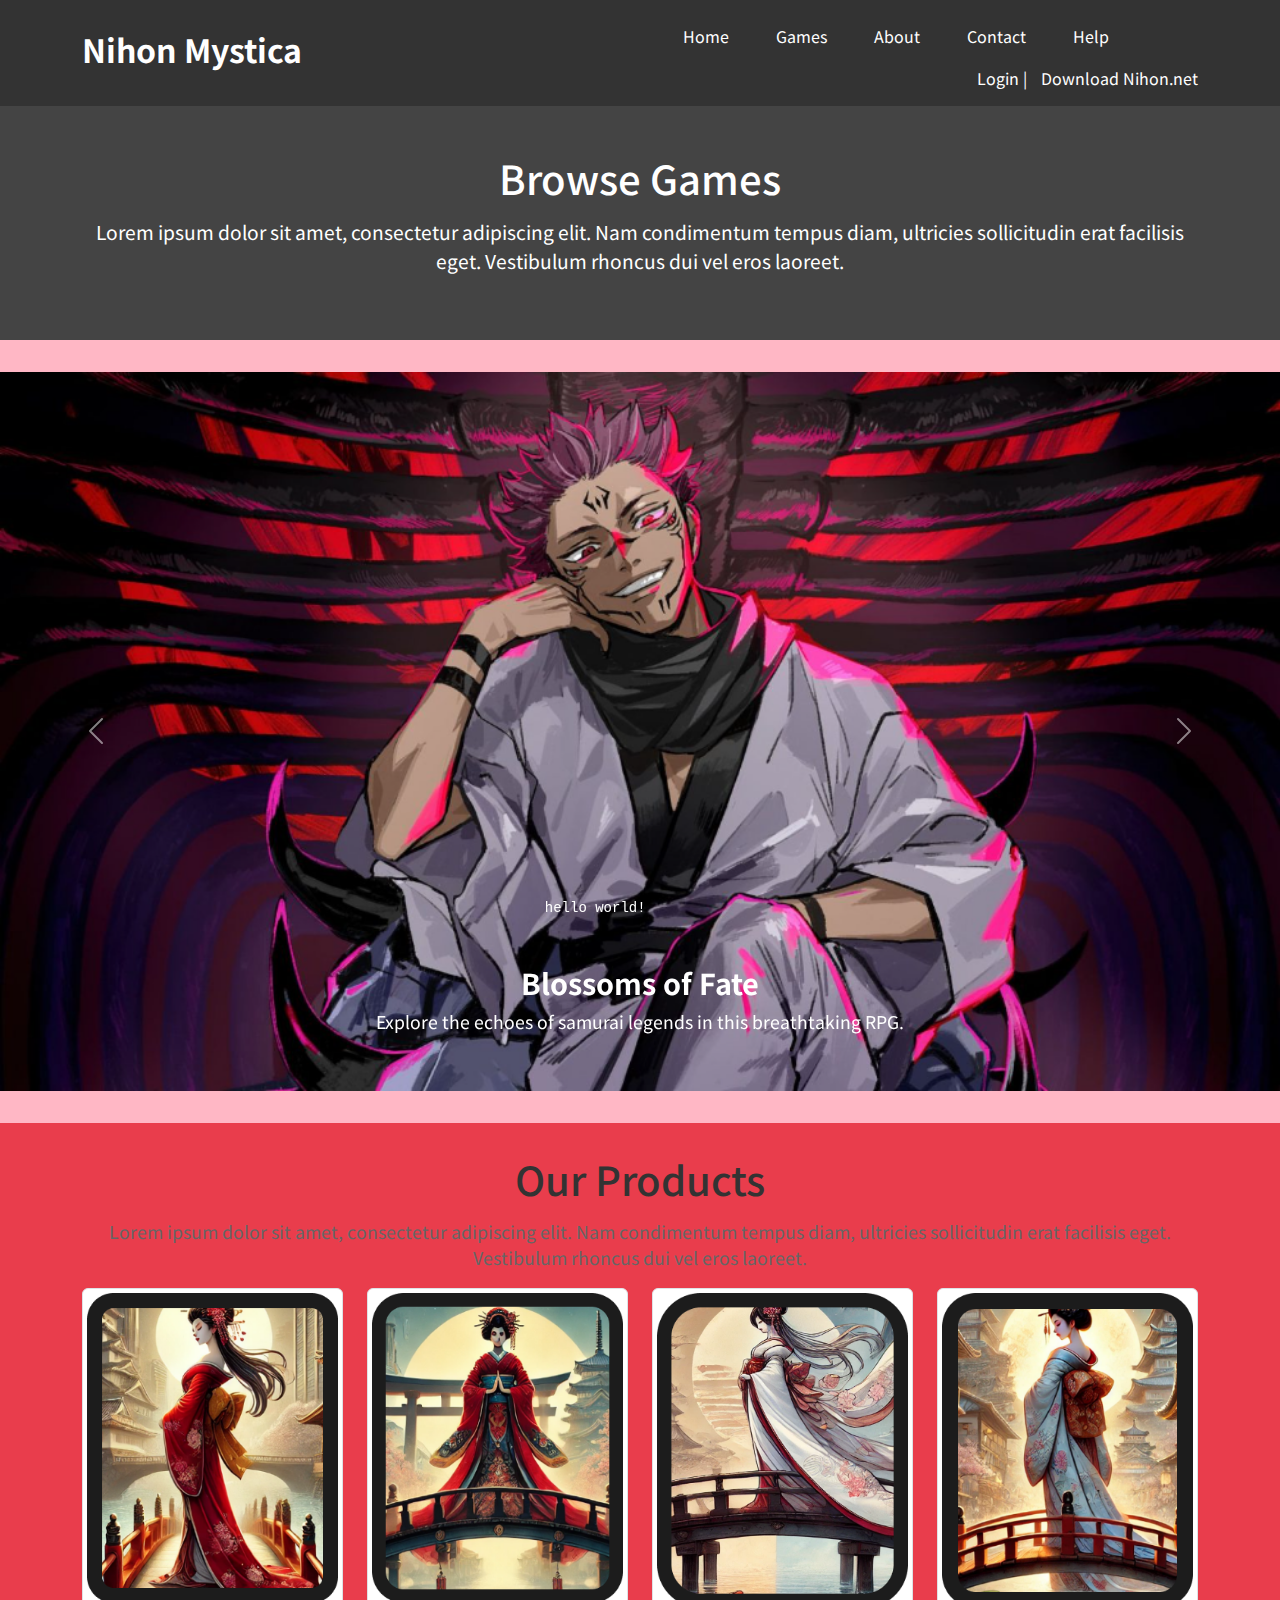
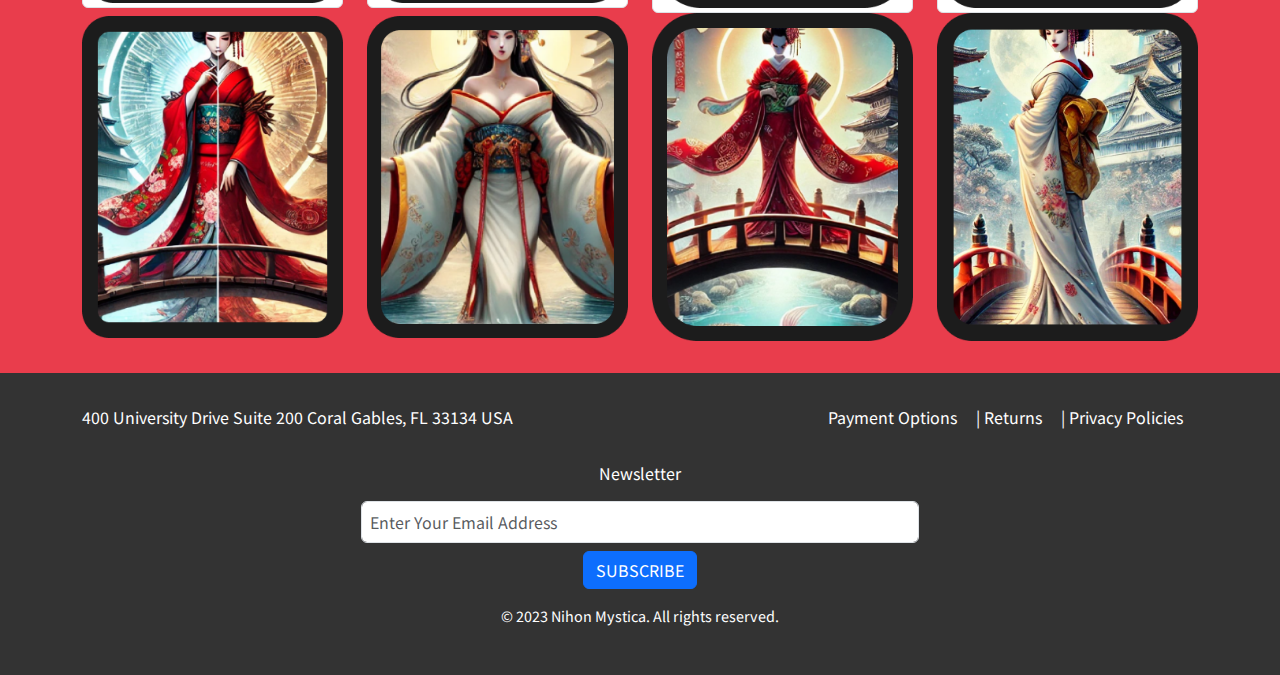
==== index.html @ c0bf6c01 "images for home page" ====
<!DOCTYPE html>
<html lang="en">
<head>
    <meta charset="UTF-8">
    <meta name="viewport" content="width=device-width, initial-scale=1.0">
    <title>Nihon Mystica</title>
    <link rel="preconnect" href="https://fonts.googleapis.com">
    <link rel="preconnect" href="https://fonts.gstatic.com" crossorigin>
    <link href="https://fonts.googleapis.com/css2?family=Noto+Sans+JP:wght@100..900&display=swap" rel="stylesheet">
    <link href="https://cdn.jsdelivr.net/npm/bootstrap@5.1.3/dist/css/bootstrap.min.css" rel="stylesheet">
    <link rel="stylesheet" href="main.css">
</head>
<body>
    <header>
        <div class="container">
            <div class="row align-items-center">
                <div class="col-6">
                    <h1 class="logo">Nihon Mystica</h1>
                </div>
                <div class="col-6 text-end">
                    <nav>
                        <ul class="nav">
                            <li class="nav-item"><a href="#" class="nav-link">Home</a></li>
                            <li class="nav-item"><a href="#" class="nav-link">Games</a></li>
                            <li class="nav-item"><a href="#" class="nav-link">About</a></li>
                            <li class="nav-item"><a href="#" class="nav-link">Contact</a></li>
                            <li class="nav-item"><a href="#" class="nav-link">Help</a></li>
                        </ul>
                        <div class="login-download">
                            <a href="#">Login</a> | <a href="#">Download Nihon.net</a>
                        </div>
                    </nav>
                </div>
            </div>
        </div>
    </header>

    <main>
        <section class="banner">
            <div class="container">
                <h2>Browse Games</h2>
                <p>Lorem ipsum dolor sit amet, consectetur adipiscing elit. Nam condimentum tempus diam, ultricies sollicitudin erat facilisis eget. Vestibulum rhoncus dui vel eros laoreet.</p>
            </div>
        </section>

        <section class="carousel-section">
            <div id="gameCarousel" class="carousel slide" data-bs-ride="carousel">
                <div class="carousel-inner">
                    <div class="carousel-item active">
                        <img src="images/40ce0eb5a493a22036dd38853e55a0b2.png" class="d-block w-100" alt="Game 1">
                        <div class="carousel-caption d-none d-md-block">
                            <pre class="code-block">
                                hello world!
                            </pre>
                            <h5>Blossoms of Fate</h5>
                            <p>Explore the echoes of samurai legends in this breathtaking RPG.</p>
                        </div>
                    </div>
                    <div class="carousel-item">
                        <img src="images/ede207095a48f0b2ccc60fe9916fbb4e.jpg" class="d-block w-100" alt="Game 2">
                        <div class="carousel-caption d-none d-md-block">
                            <h5>Samurai’s Echo</h5>
                            <p>Unveil the secrets of a long-forgotten world.</p>
                        </div>
                    </div>
                    <div class="carousel-item">
                        <img src="images/tokyo-ghoul-wallpaper-1920x1080-v0-kebt8gaksey91.webp" class="d-block w-100" alt="Game 3">
                        <div class="carousel-caption d-none d-md-block">
                            <h5>Koi Legends</h5>
                            <p>Dive into a mystical journey through koi-filled waters.</p>
                        </div>
                    </div>
                </div>
                <button class="carousel-control-prev" type="button" data-bs-target="#gameCarousel" data-bs-slide="prev">
                    <span class="carousel-control-prev-icon" aria-hidden="true"></span>
                    <span class="visually-hidden">Previous</span>
                </button>
                <button class="carousel-control-next" type="button" data-bs-target="#gameCarousel" data-bs-slide="next">
                    <span class="carousel-control-next-icon" aria-hidden="true"></span>
                    <span class="visually-hidden">Next</span>
                </button>
            </div>
        </section>

        <section class="products">
            <div class="container">
                <h2>Our Products</h2>
                <p>Lorem ipsum dolor sit amet, consectetur adipiscing elit. Nam condimentum tempus diam, ultricies sollicitudin erat facilisis eget. Vestibulum rhoncus dui vel eros laoreet.</p>
            </div>
            <div class="container">
                <div class="row align-items-start">
                  <div class="col">
                    <img src="images/Image 1.png" class="img-thumbnail" alt="...">
                  </div>
                  <div class="col">
                    <img src="images/Image 2.png" class="img-thumbnail" alt="...">
                  </div>
                  <div class="col">
                    <img src="images/Image 3.png" class="img-thumbnail" alt="...">
                  </div>
                  <div class="col">
                    <img src="images/Image 4.png" class="img-thumbnail" alt="...">
                  </div>
                </div>
                <div class="row align-items-center">
                  <div class="col">
                    <img src="images/Image 5.png" class="img-fluid" alt="...">
                  </div>
                  <div class="col">
                    <img src="images/Image 6.png" class="img-fluid" alt="...">
                  </div>
                  <div class="col">
                    <img src="images/Image 7.png" class="img-fluid" alt="...">
                  </div>
                  <div class="col">
                    <img src="images/Image 8.png" class="img-fluid" alt="...">
                  </div>
                </div>
              </div>
        </section>
    </main>

    <footer>
        <div class="container">
            <div class="row">
                <div class="col-md-6 address">
                    <p>400 University Drive Suite 200 Coral Gables, FL 33134 USA</p>
                </div>
                <div class="col-md-6 text-end footer-links">
                    <a href="#">Payment Options</a> |
                    <a href="#">Returns</a> |
                    <a href="#">Privacy Policies</a>
                </div>
            </div>
            <div class="row newsletter">
                <div class="col-12 text-center">
                    <p>Newsletter</p>
                    <form>
                        <input type="email" placeholder="Enter Your Email Address" class="form-control w-50 mx-auto">
                        <button type="submit" class="btn btn-primary mt-2">SUBSCRIBE</button>
                    </form>
                </div>
            </div>
            <div class="row copyright">
                <div class="col-12 text-center">
                    <p>© 2023 Nihon Mystica. All rights reserved.</p>
                </div>
            </div>
        </div>
    </footer>

    <script src="https://cdn.jsdelivr.net/npm/bootstrap@5.1.3/dist/js/bootstrap.bundle.min.js"></script>
</body>
</html>
---- main.css ----
/* Basic resets */
* {
    margin: 0;
    padding: 0;
    box-sizing: border-box;
}

body {
    font-family: Arial, sans-serif;
    background-color: #FFB7C5;
    font-family: "Noto Sans JP", sans-serif;
}


/* Header styling */
header {
    background-color: #333;
    color: #fff;
    padding: 1rem 0;
    font-family: "Noto Sans JP", sans-serif;
}

header .logo {
    font-size: 2rem;
    font-weight: bold;
}

.nav-link {
    color: #fff;
    margin-left: 15px;
    text-decoration: none;
}

.login-download {
    margin-top: 10px;
    color: #fff;
}

.login-download a {
    color: #fff;
    text-decoration: none;
    margin-left: 10px;
}

/* Banner section */
.banner {
    background-color: #444;
    color: #fff;
    padding: 3rem 0;
    text-align: center;
}

.banner h2 {
    font-size: 2.5rem;
    margin-bottom: 1rem;
    font-family: "Noto Sans JP", sans-serif;
}

.banner p {
    font-size: 1.2rem;
}

/* Carousel styling */
.carousel-section {
    margin: 2rem 0;
}

.carousel-caption h5 {
    font-size: 1.8rem;
    font-weight: bold;
}

.carousel-caption p {
    font-size: 1.1rem;
}
.code-block {
    padding: 10px;
    margin-right: 20px; /* Space between code block and carousel */
    width: 60%; /* Adjust width as needed */
}


/* Products section */
.products {
    padding: 2rem 0;
    text-align: center;
    background-color: #e93d4c;
}

.products h2 {
    font-size: 2.5rem;
    margin-bottom: 1rem;
    color: #333;
    font-family: "Noto Sans JP", sans-serif;
}

.products p {
    font-size: 1.1rem;
    color: #666;
}

/* Footer styling */
footer {
    background-color: #333;
    color: #fff;
    padding: 2rem 0;
    font-family: "Noto Sans JP", sans-serif;
}

footer .address,
footer .footer-links {
    margin-bottom: 1rem;
}

footer .footer-links a {
    color: #fff;
    margin-right: 15px;
    text-decoration: none;
}

footer .newsletter form {
    margin-top: 1rem;
}

footer input[type="email"] {
    padding: 0.5rem;
}

footer button {
    padding: 0.5rem 1rem;
    background-color: #444;
    color: #fff;
    border: none;
}

footer .copyright {
    margin-top: 1rem;
    font-size: 0.9rem;
}
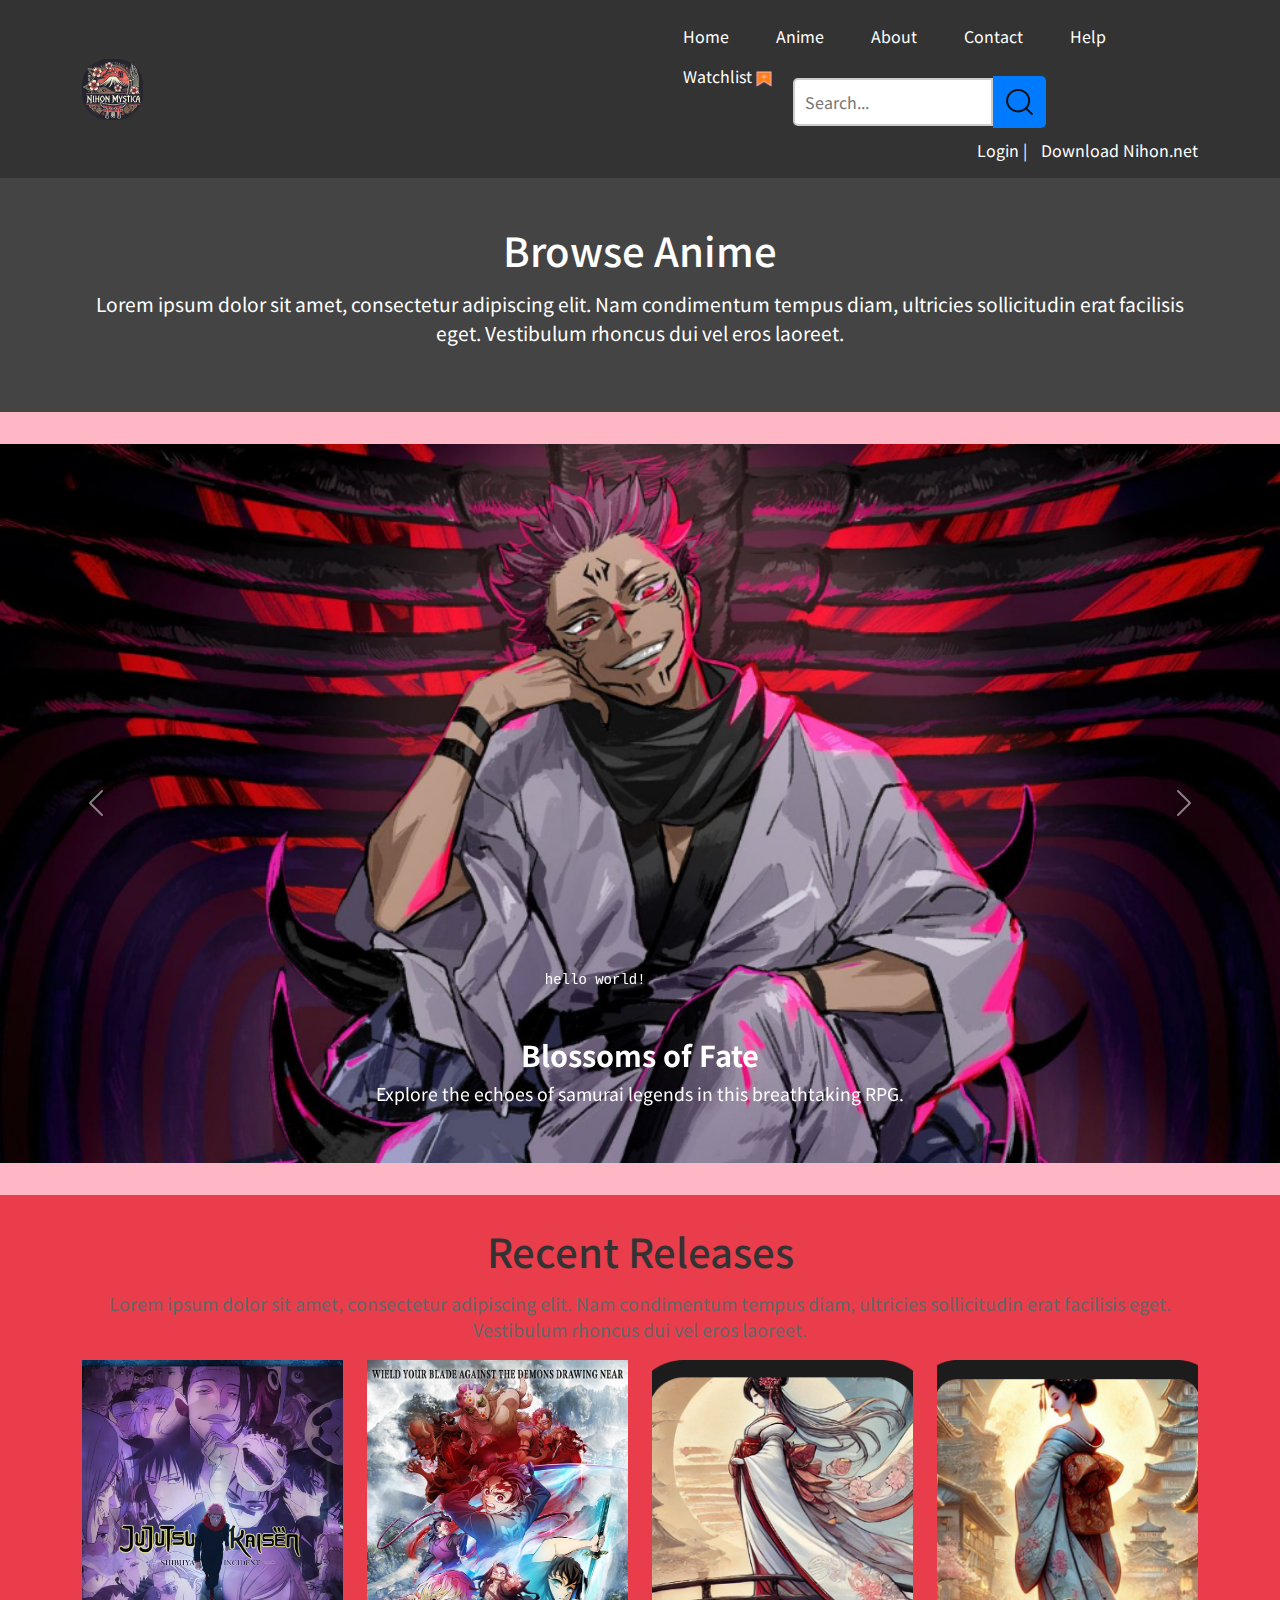
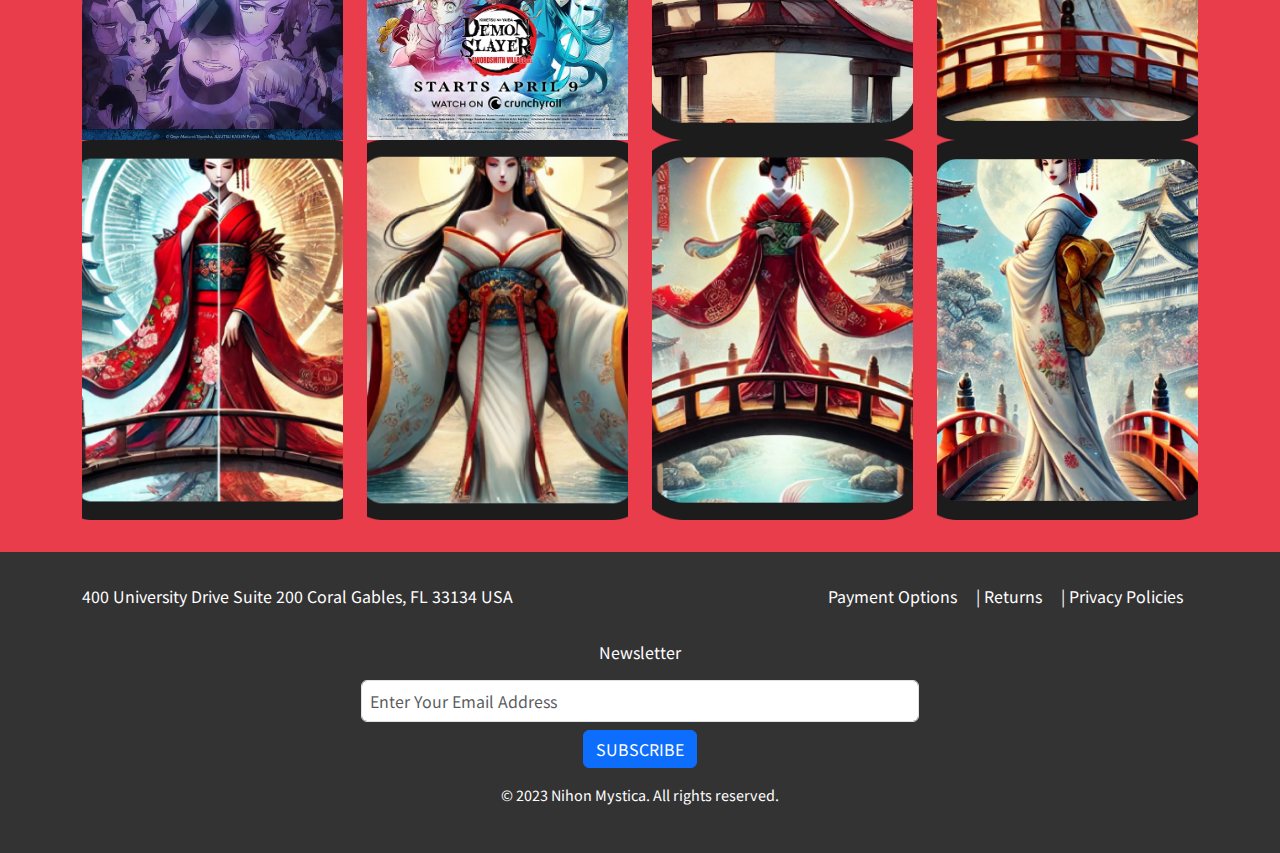
==== commit d22666fe: "search, watchlist and anime images" ====
--- a/index.html
+++ b/index.html
@@ -15,16 +15,29 @@
         <div class="container">
             <div class="row align-items-center">
                 <div class="col-6">
-                    <h1 class="logo">Nihon Mystica</h1>
+                    <img src="images/logo.png" class="img-fluid" alt="...">
                 </div>
                 <div class="col-6 text-end">
                     <nav>
                         <ul class="nav">
                             <li class="nav-item"><a href="#" class="nav-link">Home</a></li>
-                            <li class="nav-item"><a href="#" class="nav-link">Games</a></li>
+                            <li class="nav-item"><a href="#" class="nav-link">Anime</a></li>
                             <li class="nav-item"><a href="#" class="nav-link">About</a></li>
                             <li class="nav-item"><a href="#" class="nav-link">Contact</a></li>
                             <li class="nav-item"><a href="#" class="nav-link">Help</a></li>
+                            <li class="nav-item">
+                                <a href="#" class="nav-link">
+                                  
+                                  Watchlist
+                                  <img src="images/Watchlist icon.png" alt="Watchlist Icon" style="width: 16px; height: 16px; margin-right: 5px;">
+                                </a>
+                              </li>
+                              <div class="search-container">
+                                <input type="text" placeholder="Search..." class="search-input">
+                                <button type="submit" class="search-button">
+                                    <img src="images/search icon.png" alt="Search" class="search-icon">
+                                </button>
+                              </div>                              
                         </ul>
                         <div class="login-download">
                             <a href="#">Login</a> | <a href="#">Download Nihon.net</a>
@@ -38,7 +51,7 @@
     <main>
         <section class="banner">
             <div class="container">
-                <h2>Browse Games</h2>
+                <h2>Browse Anime</h2>
                 <p>Lorem ipsum dolor sit amet, consectetur adipiscing elit. Nam condimentum tempus diam, ultricies sollicitudin erat facilisis eget. Vestibulum rhoncus dui vel eros laoreet.</p>
             </div>
         </section>
@@ -84,39 +97,40 @@
 
         <section class="products">
             <div class="container">
-                <h2>Our Products</h2>
+                <h2>Recent Releases</h2>
                 <p>Lorem ipsum dolor sit amet, consectetur adipiscing elit. Nam condimentum tempus diam, ultricies sollicitudin erat facilisis eget. Vestibulum rhoncus dui vel eros laoreet.</p>
             </div>
             <div class="container">
                 <div class="row align-items-start">
                   <div class="col">
-                    <img src="images/Image 1.png" class="img-thumbnail" alt="...">
+                    <img src="images/jujutsu kaisen.jpe" class="img-fluid fixed-height" alt="...">
                   </div>
                   <div class="col">
-                    <img src="images/Image 2.png" class="img-thumbnail" alt="...">
+                    <img src="images/demon slayer.webp" class="img-fluid fixed-height" alt="...">
                   </div>
                   <div class="col">
-                    <img src="images/Image 3.png" class="img-thumbnail" alt="...">
+                    <img src="images/Image 3.png" class="img-fluid fixed-height" alt="...">
                   </div>
                   <div class="col">
-                    <img src="images/Image 4.png" class="img-thumbnail" alt="...">
+                    <img src="images/Image 4.png" class="img-fluid fixed-height" alt="...">
                   </div>
                 </div>
                 <div class="row align-items-center">
                   <div class="col">
-                    <img src="images/Image 5.png" class="img-fluid" alt="...">
+                    <img src="images/Image 5.png" class="img-fluid fixed-height" alt="...">
                   </div>
                   <div class="col">
-                    <img src="images/Image 6.png" class="img-fluid" alt="...">
+                    <img src="images/Image 6.png" class="img-fluid fixed-height" alt="...">
                   </div>
                   <div class="col">
-                    <img src="images/Image 7.png" class="img-fluid" alt="...">
+                    <img src="images/Image 7.png" class="img-fluid fixed-height" alt="...">
                   </div>
                   <div class="col">
-                    <img src="images/Image 8.png" class="img-fluid" alt="...">
+                    <img src="images/Image 8.png" class="img-fluid fixed-height" alt="...">
                   </div>
                 </div>
               </div>
+              
         </section>
     </main>
 
--- a/main.css
+++ b/main.css
@@ -30,6 +30,36 @@
     margin-left: 15px;
     text-decoration: none;
 }
+
+.search-container {
+    display: flex;
+    align-items: center;
+    justify-content: center;
+    margin-top: 20px;
+  }
+  
+  .search-input {
+    width: 200px;
+    padding: 10px;
+    border: 2px solid #ccc;
+    border-radius: 5px 0 0 5px;
+    font-size: 16px;
+  }
+  
+  .search-button {
+    padding: 10px;
+    background-color: #007bff;
+    color: white;
+    border: none;
+    border-radius: 0 5px 5px 0;
+    cursor: pointer;
+    font-size: 16px;
+  }
+  
+  .search-button:hover {
+    background-color: #0056b3;
+  }
+  
 
 .login-download {
     margin-top: 10px;
@@ -79,6 +109,11 @@
     width: 60%; /* Adjust width as needed */
 }
 
+.fixed-height {
+    height: 380px; /* Set the desired fixed height */
+    object-fit: cover; /* Ensures the image covers the space without distortion */
+    width: 100%; /* Ensures fluid width to adapt to the container */
+  }
 
 /* Products section */
 .products {
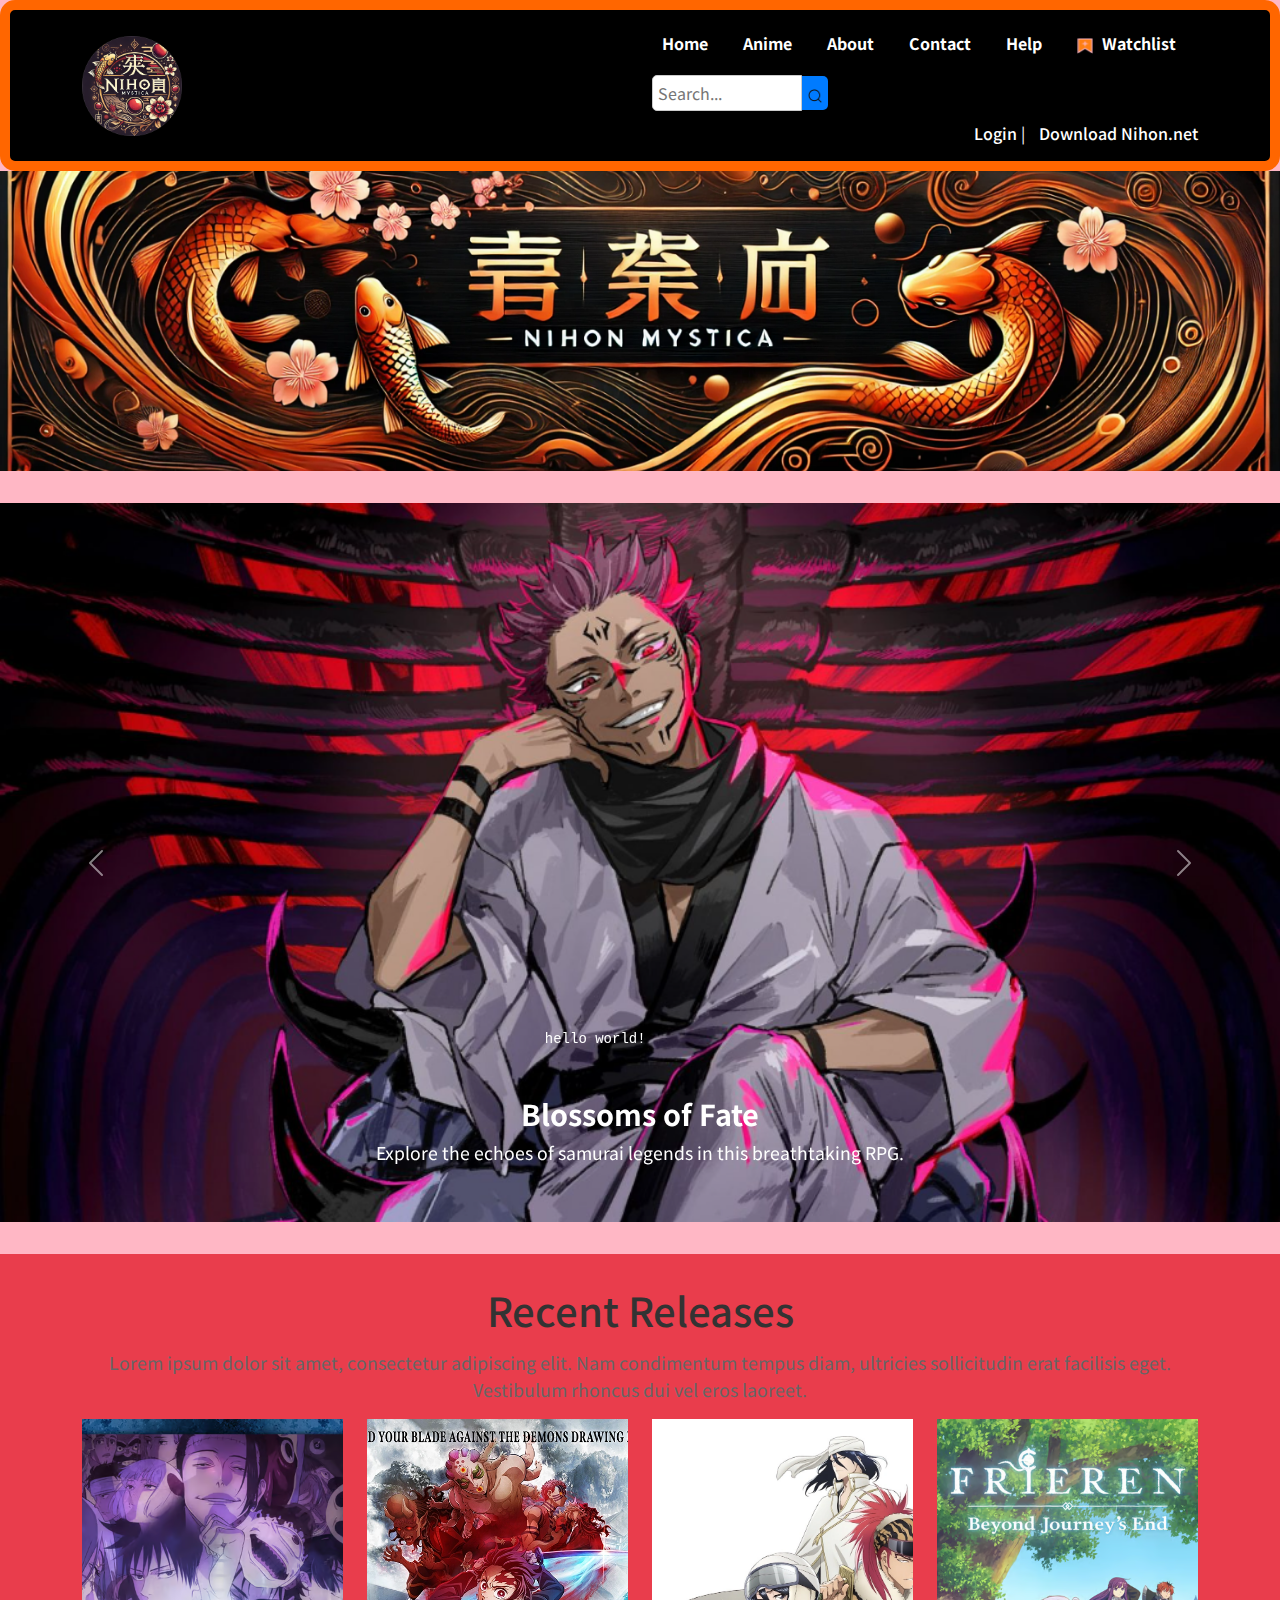
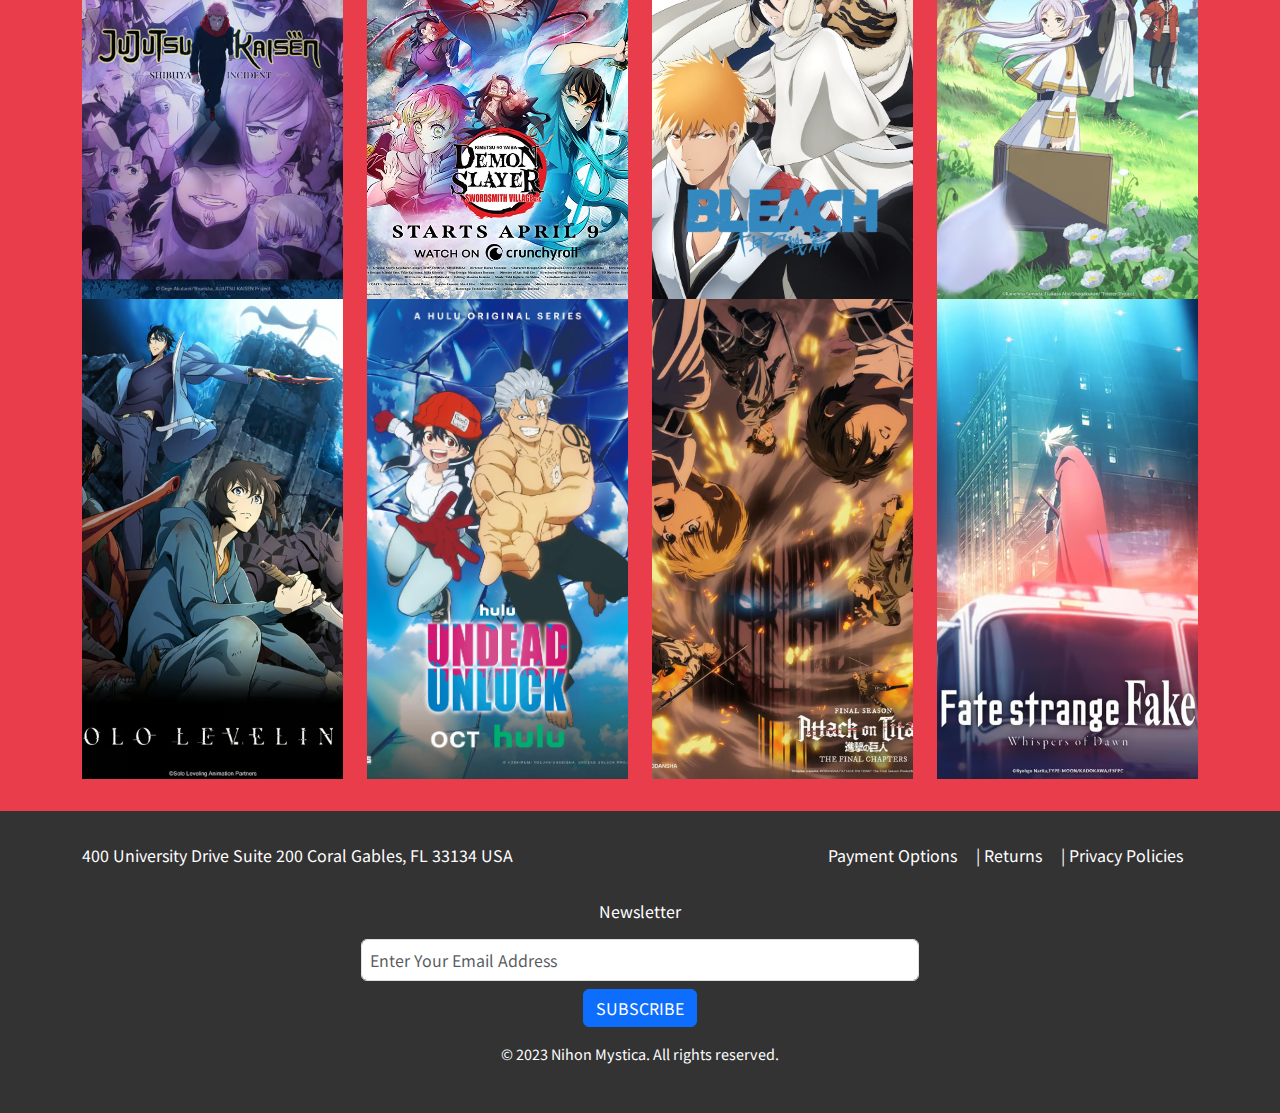
==== commit ebe79f63: "images, banner and header" ====
--- a/index.html
+++ b/index.html
@@ -15,7 +15,7 @@
         <div class="container">
             <div class="row align-items-center">
                 <div class="col-6">
-                    <img src="images/logo.png" class="img-fluid" alt="...">
+                    <img src="images/logo.png" class="img-fluid" alt="Nihon Mystica" style="width: 100px; height: auto;">
                 </div>
                 <div class="col-6 text-end">
                     <nav>
@@ -27,17 +27,17 @@
                             <li class="nav-item"><a href="#" class="nav-link">Help</a></li>
                             <li class="nav-item">
                                 <a href="#" class="nav-link">
-                                  
-                                  Watchlist
-                                  <img src="images/Watchlist icon.png" alt="Watchlist Icon" style="width: 16px; height: 16px; margin-right: 5px;">
+                                    <img src="images/Watchlist icon.png" alt="Watchlist Icon" style="width: 16px; height: 16px; margin-right: 5px;">
+                                    Watchlist
                                 </a>
-                              </li>
-                              <div class="search-container">
+                            </li>
+                            <!-- Search is now part of the nav items, right after Watchlist -->
+                            <li class="nav-item search-container">
                                 <input type="text" placeholder="Search..." class="search-input">
                                 <button type="submit" class="search-button">
                                     <img src="images/search icon.png" alt="Search" class="search-icon">
                                 </button>
-                              </div>                              
+                            </li>                               
                         </ul>
                         <div class="login-download">
                             <a href="#">Login</a> | <a href="#">Download Nihon.net</a>
@@ -47,12 +47,14 @@
             </div>
         </div>
     </header>
+    
+    
 
     <main>
         <section class="banner">
             <div class="container">
-                <h2>Browse Anime</h2>
-                <p>Lorem ipsum dolor sit amet, consectetur adipiscing elit. Nam condimentum tempus diam, ultricies sollicitudin erat facilisis eget. Vestibulum rhoncus dui vel eros laoreet.</p>
+                <!--<h2>Browse Anime</h2>
+                <p>Lorem ipsum dolor sit amet, consectetur adipiscing elit. Nam condimentum tempus diam, ultricies sollicitudin erat facilisis eget. Vestibulum rhoncus dui vel eros laoreet.</p>-->
             </div>
         </section>
 
@@ -109,24 +111,24 @@
                     <img src="images/demon slayer.webp" class="img-fluid fixed-height" alt="...">
                   </div>
                   <div class="col">
-                    <img src="images/Image 3.png" class="img-fluid fixed-height" alt="...">
+                    <img src="images/filters_quality(95)format(webp).webp" class="img-fluid fixed-height" alt="...">
                   </div>
                   <div class="col">
-                    <img src="images/Image 4.png" class="img-fluid fixed-height" alt="...">
+                    <img src="images/frieren.avif" class="img-fluid fixed-height" alt="...">
                   </div>
                 </div>
                 <div class="row align-items-center">
                   <div class="col">
-                    <img src="images/Image 5.png" class="img-fluid fixed-height" alt="...">
+                    <img src="images/solo leveling.avif" class="img-fluid fixed-height" alt="...">
                   </div>
                   <div class="col">
-                    <img src="images/Image 6.png" class="img-fluid fixed-height" alt="...">
+                    <img src="images/undead unluck.webp" class="img-fluid fixed-height" alt="...">
                   </div>
                   <div class="col">
-                    <img src="images/Image 7.png" class="img-fluid fixed-height" alt="...">
+                    <img src="images/attack on titan.avif" class="img-fluid fixed-height" alt="...">
                   </div>
                   <div class="col">
-                    <img src="images/Image 8.png" class="img-fluid fixed-height" alt="...">
+                    <img src="images/fate.jpe" class="img-fluid fixed-height" alt="...">
                   </div>
                 </div>
               </div>
--- a/main.css
+++ b/main.css
@@ -12,55 +12,71 @@
 }
 
 
-/* Header styling */
+/* Main header styling */
 header {
-    background-color: #333;
+    background-color: #000;
     color: #fff;
     padding: 1rem 0;
     font-family: "Noto Sans JP", sans-serif;
-}
-
-header .logo {
-    font-size: 2rem;
+    border: 10px solid #ff6600; /* Orange border */
+    border-radius: 15px; /* Rounded corners */
+}
+
+/* Navigation */
+.nav {
+    display: flex;
+    align-items: center;
+    gap: 15px; /* Adds space between navigation items */
+}
+
+.nav-item {
+    display: inline-flex;
+    align-items: center;
+}
+
+.nav-link {
+    color: #fff;
+    text-decoration: none;
+    font-size: 1rem;
     font-weight: bold;
-}
-
-.nav-link {
-    color: #fff;
-    margin-left: 15px;
-    text-decoration: none;
-}
-
+    padding: 5px 10px;
+    transition: color 0.3s ease;
+}
+
+.nav-link:hover {
+    color: #ccc; /* Subtle hover effect */
+}
+
+/* Search Container Styling */
 .search-container {
     display: flex;
     align-items: center;
-    justify-content: center;
-    margin-top: 20px;
-  }
-  
-  .search-input {
-    width: 200px;
-    padding: 10px;
-    border: 2px solid #ccc;
+    margin-left: 0; /* Removed extra margin so it stays close to the Watchlist */
+}
+
+.search-input {
+    width: 150px;
+    padding: 5px;
+    border: 1px solid #ccc;
     border-radius: 5px 0 0 5px;
     font-size: 16px;
-  }
-  
-  .search-button {
-    padding: 10px;
+}
+
+.search-button {
+    padding: 5px;
     background-color: #007bff;
     color: white;
     border: none;
     border-radius: 0 5px 5px 0;
     cursor: pointer;
-    font-size: 16px;
-  }
-  
-  .search-button:hover {
-    background-color: #0056b3;
-  }
-  
-
+}
+
+.search-button img {
+    width: 16px;
+    height: 16px;
+}
+
+/* Login and download links */
 .login-download {
     margin-top: 10px;
     color: #fff;
@@ -69,15 +85,48 @@
 .login-download a {
     color: #fff;
     text-decoration: none;
+    font-weight: 500;
     margin-left: 10px;
+}
+
+.login-download a:hover {
+    color: #ccc;
+}
+
+/* Adjust for mobile responsiveness */
+@media (max-width: 768px) {
+    .nav {
+        flex-direction: column;
+        gap: 10px;
+    }
+
+    .search-container {
+        margin-top: 10px;
+        width: 100%;
+    }
+
+    .search-input {
+        width: 100%;
+    }
 }
 
 /* Banner section */
 .banner {
-    background-color: #444;
+  
     color: #fff;
     padding: 3rem 0;
     text-align: center;
+    width: 100%;
+    height: 300px;
+    /* Adjust the height to your preference */
+    background-image: url('images/banner.png');
+    /* Path to your image */
+    background-size: cover;
+    /* Ensures the image covers the entire banner */
+    background-position: center;
+    /* Centers the image */
+    background-repeat: no-repeat;
+    /* Prevents the image from repeating */
 }
 
 .banner h2 {
@@ -110,7 +159,7 @@
 }
 
 .fixed-height {
-    height: 380px; /* Set the desired fixed height */
+    height: 480px; /* Set the desired fixed height */
     object-fit: cover; /* Ensures the image covers the space without distortion */
     width: 100%; /* Ensures fluid width to adapt to the container */
   }
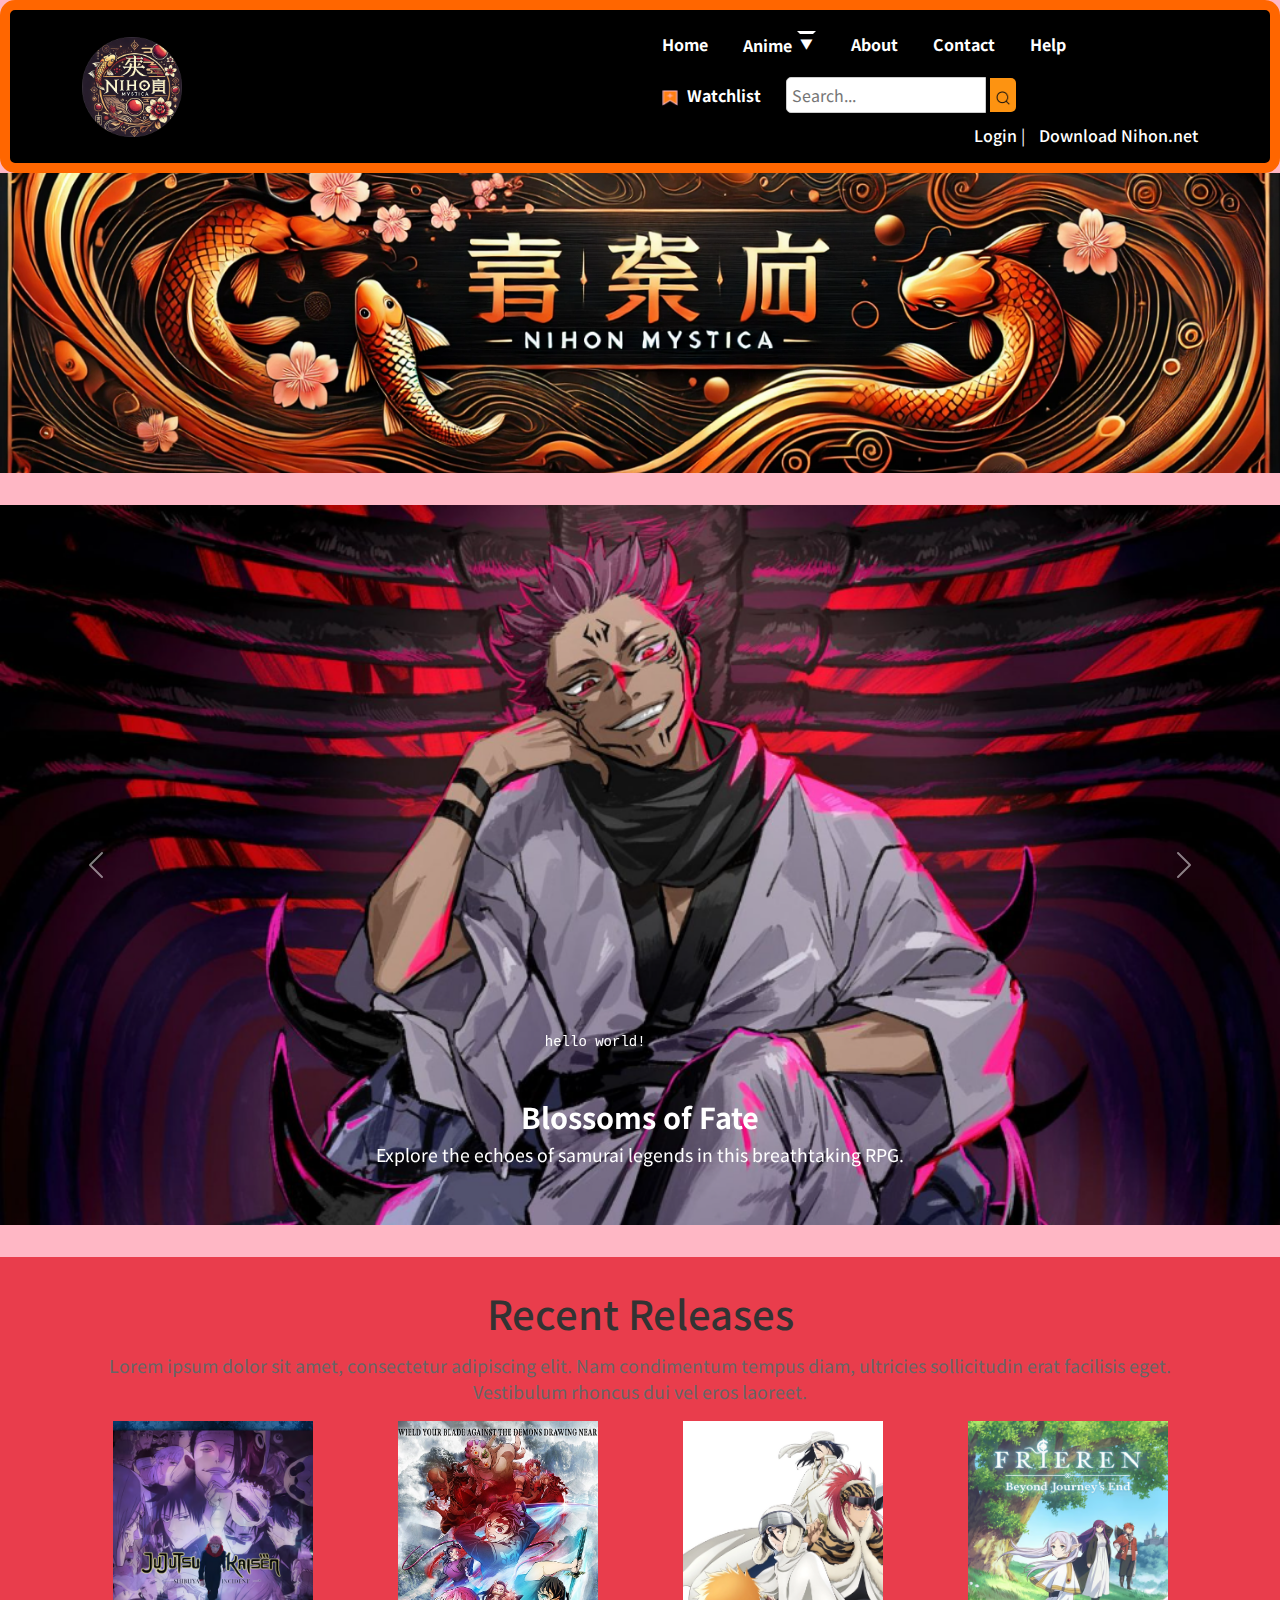
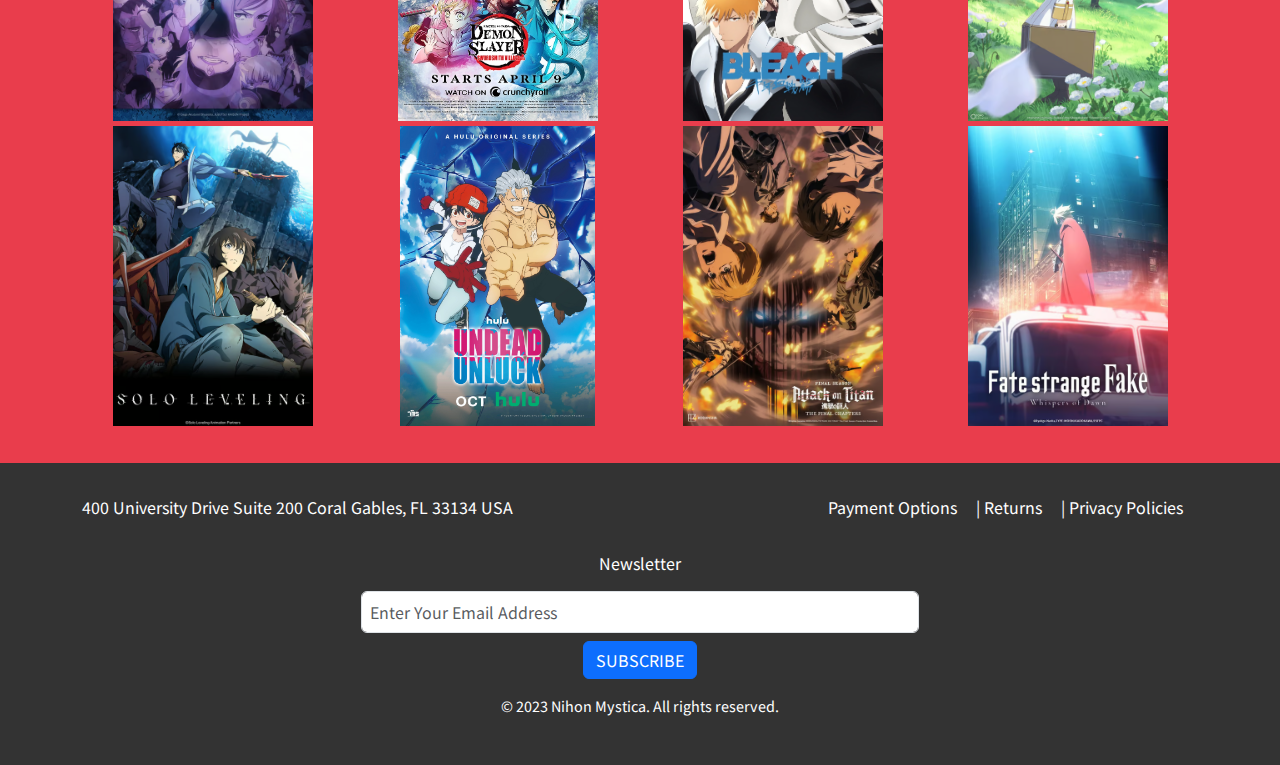
==== commit eba84c47: "hover effects working" ====
--- a/index.html
+++ b/index.html
@@ -11,7 +11,7 @@
     <link rel="stylesheet" href="main.css">
 </head>
 <body>
-    <header>
+    <header> 
         <div class="container">
             <div class="row align-items-center">
                 <div class="col-6">
@@ -21,7 +21,24 @@
                     <nav>
                         <ul class="nav">
                             <li class="nav-item"><a href="#" class="nav-link">Home</a></li>
-                            <li class="nav-item"><a href="#" class="nav-link">Anime</a></li>
+                            
+                            <!-- Updated Anime Section with Dropdown -->
+                            <li class="nav-item dropdown">
+                                <a href="#" class="nav-link dropdown-toggle" id="animeDropdown" role="button" data-bs-toggle="dropdown" aria-expanded="false">Anime</a>
+                                <ul class="dropdown-menu" aria-labelledby="animeDropdown">
+                                    <li><a href="#" class="dropdown-item">Action</a></li>
+                                    <li><a href="#" class="dropdown-item">Adventure</a></li>
+                                    <li><a href="#" class="dropdown-item">Comedy</a></li>
+                                    <li><a href="#" class="dropdown-item">Drama</a></li>
+                                    <li><a href="#" class="dropdown-item">Fantasy</a></li>
+                                    <li><a href="#" class="dropdown-item">Horror</a></li>
+                                    <li><a href="#" class="dropdown-item">Romance</a></li>
+                                    <li><a href="#" class="dropdown-item">Sci-Fi</a></li>
+                                    <li><a href="#" class="dropdown-item">Sports</a></li>
+                                    <li><a href="#" class="dropdown-item">Slice of Life</a></li>
+                                </ul>
+                            </li>
+                            
                             <li class="nav-item"><a href="#" class="nav-link">About</a></li>
                             <li class="nav-item"><a href="#" class="nav-link">Contact</a></li>
                             <li class="nav-item"><a href="#" class="nav-link">Help</a></li>
@@ -31,12 +48,15 @@
                                     Watchlist
                                 </a>
                             </li>
+                            
                             <!-- Search is now part of the nav items, right after Watchlist -->
                             <li class="nav-item search-container">
-                                <input type="text" placeholder="Search..." class="search-input">
-                                <button type="submit" class="search-button">
-                                    <img src="images/search icon.png" alt="Search" class="search-icon">
-                                </button>
+                                <form id="searchForm">
+                                    <input type="text" id="searchInput" placeholder="Search..." class="search-input">
+                                    <button type="submit" class="search-button">
+                                        <img src="images/search icon.png" alt="Search" class="search-icon">
+                                    </button>
+                                </form>
                             </li>                               
                         </ul>
                         <div class="login-download">
@@ -47,6 +67,7 @@
             </div>
         </div>
     </header>
+    
     
     
 
@@ -104,36 +125,53 @@
             </div>
             <div class="container">
                 <div class="row align-items-start">
-                  <div class="col">
-                    <img src="images/jujutsu kaisen.jpe" class="img-fluid fixed-height" alt="...">
-                  </div>
-                  <div class="col">
-                    <img src="images/demon slayer.webp" class="img-fluid fixed-height" alt="...">
-                  </div>
-                  <div class="col">
-                    <img src="images/filters_quality(95)format(webp).webp" class="img-fluid fixed-height" alt="...">
-                  </div>
-                  <div class="col">
-                    <img src="images/frieren.avif" class="img-fluid fixed-height" alt="...">
-                  </div>
+                    <div class="col">
+                        <div class="img-wrapper">
+                            <img src="images/jujutsu kaisen.jpe" class="img-fluid fixed-size" alt="Jujutsu Kaisen">
+                        </div>
+                    </div>
+                    <div class="col">
+                        <div class="img-wrapper">
+                            <img src="images/demon slayer.webp" class="img-fluid fixed-size" alt="Demon Slayer">
+                        </div>
+                    </div>
+                    <div class="col">
+                        <div class="img-wrapper">
+                            <img src="images/filters_quality(95)format(webp).webp" class="img-fluid fixed-size" alt="Filters">
+                        </div>
+                    </div>
+                    <div class="col">
+                        <div class="img-wrapper">
+                            <img src="images/frieren.avif" class="img-fluid fixed-size" alt="Frieren">
+                        </div>
+                    </div>
                 </div>
                 <div class="row align-items-center">
-                  <div class="col">
-                    <img src="images/solo leveling.avif" class="img-fluid fixed-height" alt="...">
-                  </div>
-                  <div class="col">
-                    <img src="images/undead unluck.webp" class="img-fluid fixed-height" alt="...">
-                  </div>
-                  <div class="col">
-                    <img src="images/attack on titan.avif" class="img-fluid fixed-height" alt="...">
-                  </div>
-                  <div class="col">
-                    <img src="images/fate.jpe" class="img-fluid fixed-height" alt="...">
-                  </div>
-                </div>
-              </div>
-              
+                    <div class="col">
+                        <div class="img-wrapper">
+                            <img src="images/solo leveling.avif" class="img-fluid fixed-size" alt="Solo Leveling">
+                        </div>
+                    </div>
+                    <div class="col">
+                        <div class="img-wrapper">
+                            <img src="images/undead unluck.webp" class="img-fluid fixed-size" alt="Undead Unluck">
+                        </div>
+                    </div>
+                    <div class="col">
+                        <div class="img-wrapper">
+                            <img src="images/attack on titan.avif" class="img-fluid fixed-size" alt="Attack on Titan">
+                        </div>
+                    </div>
+                    <div class="col">
+                        <div class="img-wrapper">
+                            <img src="images/fate.jpe" class="img-fluid fixed-size" alt="Fate">
+                        </div>
+                    </div>
+                </div>
+            </div>
         </section>
+        
+        
     </main>
 
     <footer>
--- a/main.css
+++ b/main.css
@@ -55,7 +55,7 @@
 }
 
 .search-input {
-    width: 150px;
+    width: 200px;
     padding: 5px;
     border: 1px solid #ccc;
     border-radius: 5px 0 0 5px;
@@ -64,7 +64,7 @@
 
 .search-button {
     padding: 5px;
-    background-color: #007bff;
+    background-color: #fd9311;
     color: white;
     border: none;
     border-radius: 0 5px 5px 0;
@@ -109,6 +109,59 @@
         width: 100%;
     }
 }
+
+/* Dropdown Menu Styling */
+.nav-item.dropdown {
+    position: relative;
+}
+
+.dropdown-toggle::after {
+    content: '▼';
+    margin-left: 5px;
+    font-size: 0.8rem;
+}
+
+.dropdown-menu {
+    display: none;
+    position: absolute;
+    background-color: #333;
+    border: 1px solid #ff6600; /* Matches header border */
+    border-radius: 10px;
+    padding: 10px;
+    top: 100%;
+    left: 0;
+    z-index: 1000;
+}
+
+.dropdown-menu .dropdown-item {
+    color: white;
+    padding: 8px 12px;
+    text-decoration: none;
+    display: block;
+    transition: background-color 0.3s ease;
+}
+
+.dropdown-menu .dropdown-item:hover {
+    background-color: #ff6600; /* Highlight on hover */
+}
+
+.nav-item.dropdown:hover .dropdown-menu {
+    display: block;
+}
+
+/* Adjust for mobile responsiveness */
+@media (max-width: 768px) {
+    .nav-item.dropdown {
+        text-align: left;
+    }
+    
+    .dropdown-menu {
+        width: 100%;
+        top: 100%;
+        left: 0;
+    }
+}
+
 
 /* Banner section */
 .banner {
@@ -183,6 +236,44 @@
     color: #666;
 }
 
+/* Image wrapper and sizing */
+.img-wrapper {
+    position: relative;
+    display: inline-block;
+    overflow: hidden; /* Ensures that the overlay doesn't spill outside the image */
+}
+
+.fixed-size {
+    width: 100%; /* Adjust to make it responsive */
+    max-width: 200px; /* Set a fixed width */
+    height: 300px; /* Set a fixed height */
+    object-fit: cover; /* Ensure images are cropped to fit the box, maintaining their aspect ratio */
+    transition: transform 0.3s ease;
+}
+
+/* Add a pseudo-element for the black overlay */
+.img-wrapper::before {
+    content: '';
+    position: absolute;
+    top: 0;
+    left: 0;
+    width: 100%;
+    height: 100%;
+    background-color: rgba(0, 0, 0, 0); /* Initially transparent */
+    transition: background-color 0.3s ease;
+    z-index: 1; /* Make sure the overlay sits above the image */
+}
+
+/* Hover effect for the image */
+.img-wrapper:hover img {
+    transform: scale(1.05); /* Slight zoom on hover */
+}
+
+/* Darken the overlay on hover */
+.img-wrapper:hover::before {
+    background-color: rgba(0, 0, 0, 0.3); /* Black overlay with 30% opacity */
+}
+
 /* Footer styling */
 footer {
     background-color: #333;
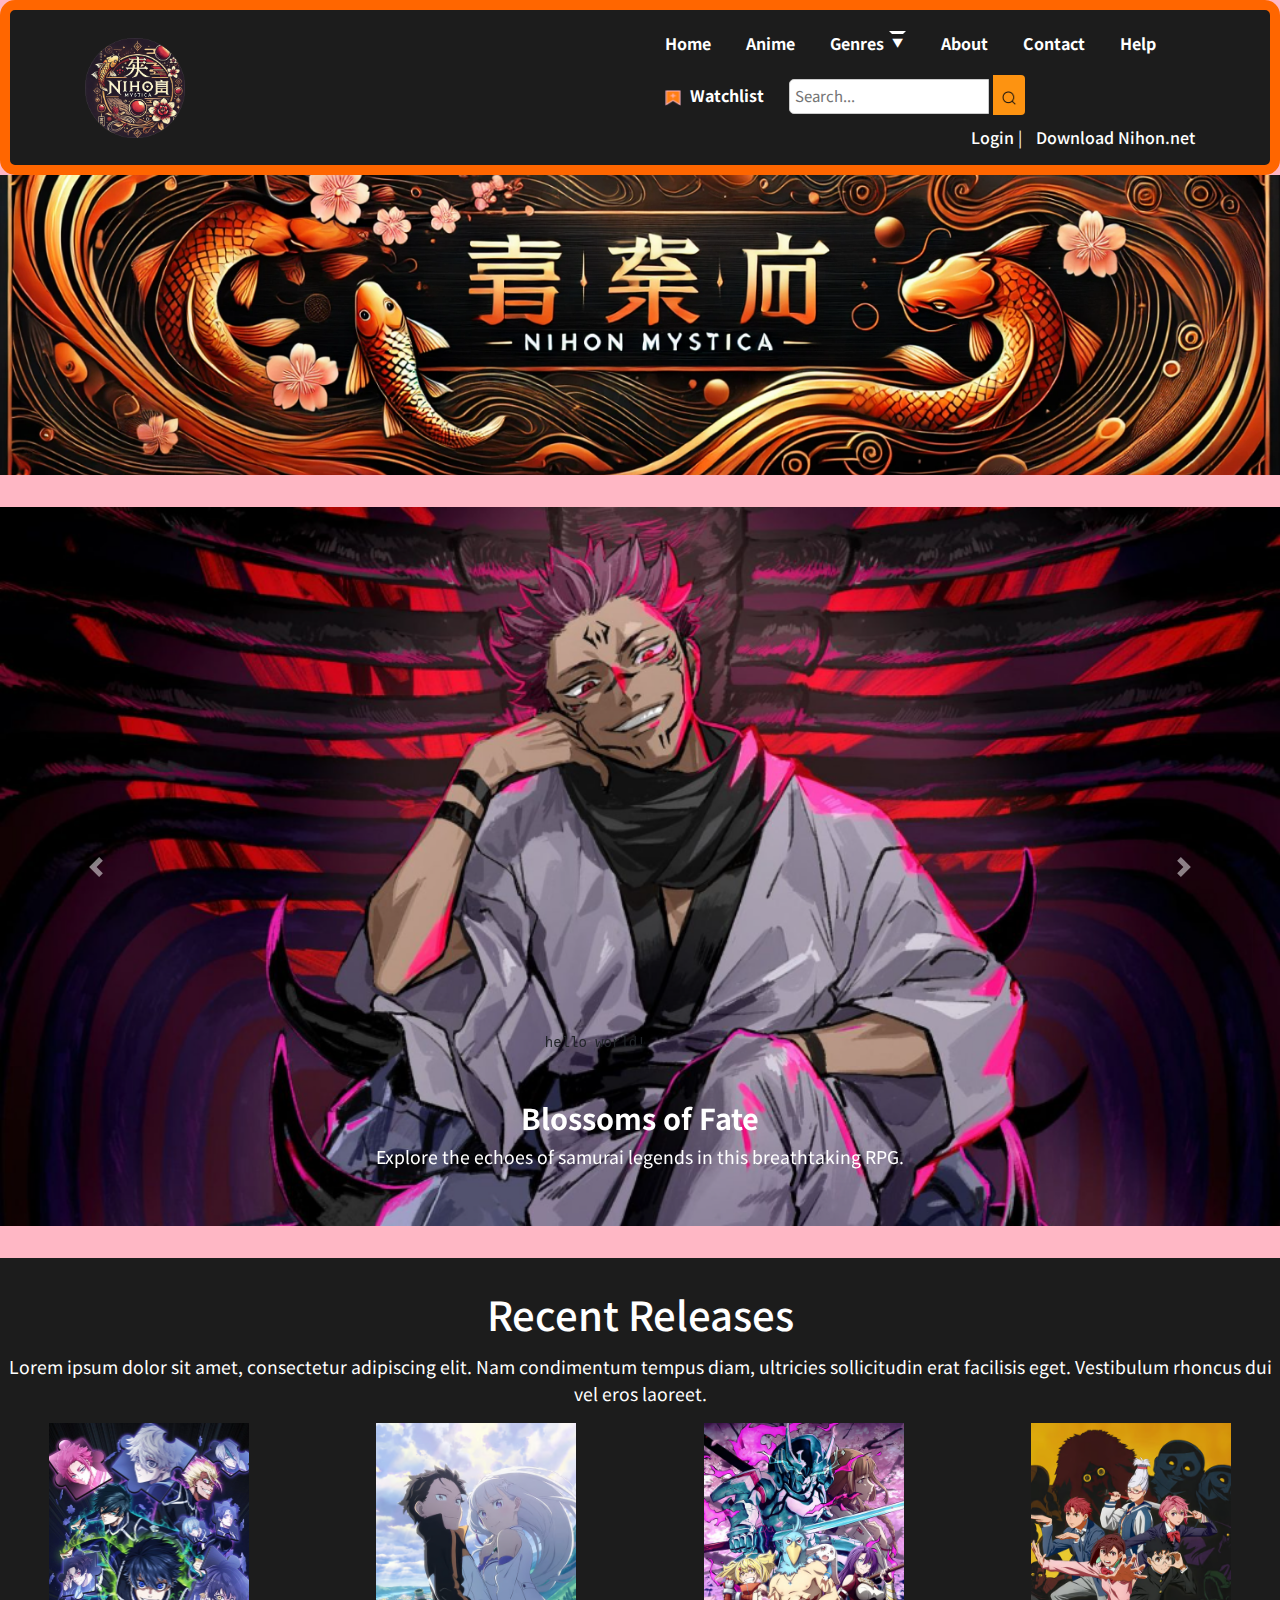
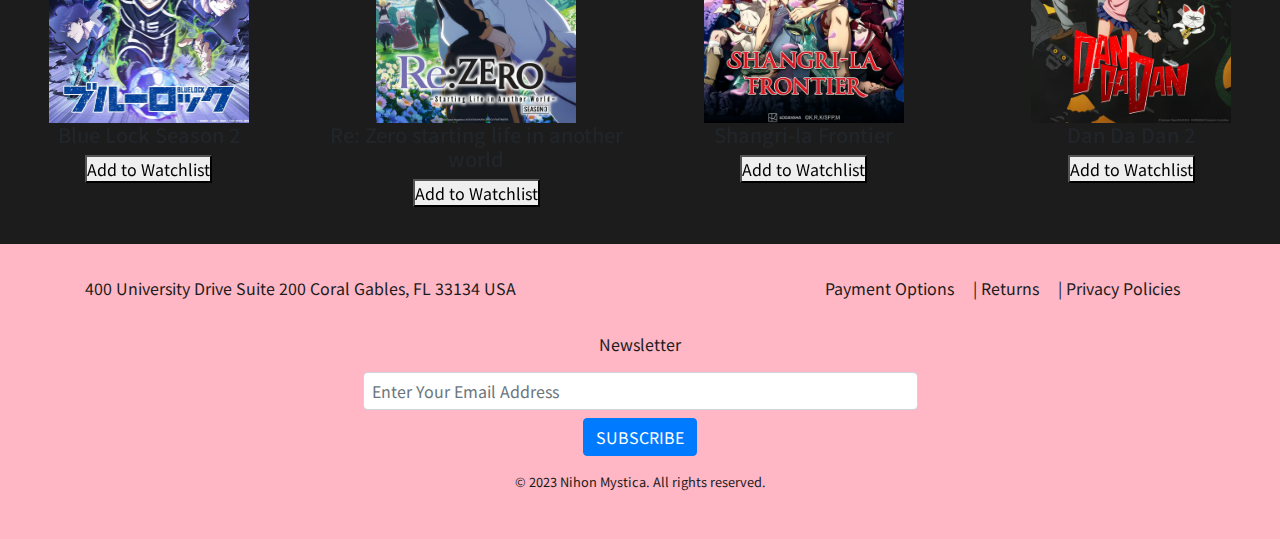
==== commit d67f81c9: "readme file and linking up sites" ====
--- a/index.html
+++ b/index.html
@@ -8,23 +8,26 @@
     <link rel="preconnect" href="https://fonts.gstatic.com" crossorigin>
     <link href="https://fonts.googleapis.com/css2?family=Noto+Sans+JP:wght@100..900&display=swap" rel="stylesheet">
     <link href="https://cdn.jsdelivr.net/npm/bootstrap@5.1.3/dist/css/bootstrap.min.css" rel="stylesheet">
-    <link rel="stylesheet" href="main.css">
+    <link rel="stylesheet" href="https://stackpath.bootstrapcdn.com/bootstrap/4.5.2/css/bootstrap.min.css">
+    <link rel="stylesheet" href="../css/main.css">
 </head>
-<body>
-    <header> 
+<body class="homepage-body">
+    <header class="homepage-header"> 
         <div class="container">
             <div class="row align-items-center">
                 <div class="col-6">
-                    <img src="images/logo.png" class="img-fluid" alt="Nihon Mystica" style="width: 100px; height: auto;">
+                    <img src="../images/logo.png" class="img-fluid" alt="Nihon Mystica" style="width: 100px; height: auto;">
                 </div>
                 <div class="col-6 text-end">
                     <nav>
                         <ul class="nav">
                             <li class="nav-item"><a href="#" class="nav-link">Home</a></li>
-                            
+                            <li class="nav-item">
+                                <a href="/Pages/movieslibrary.html" class="nav-link">Anime</a>
+                            </li>
                             <!-- Updated Anime Section with Dropdown -->
                             <li class="nav-item dropdown">
-                                <a href="#" class="nav-link dropdown-toggle" id="animeDropdown" role="button" data-bs-toggle="dropdown" aria-expanded="false">Anime</a>
+                                <a href="#" class="nav-link dropdown-toggle" id="animeDropdown" role="button" data-bs-toggle="dropdown" aria-expanded="false">Genres</a>
                                 <ul class="dropdown-menu" aria-labelledby="animeDropdown">
                                     <li><a href="#" class="dropdown-item">Action</a></li>
                                     <li><a href="#" class="dropdown-item">Adventure</a></li>
@@ -44,7 +47,7 @@
                             <li class="nav-item"><a href="#" class="nav-link">Help</a></li>
                             <li class="nav-item">
                                 <a href="#" class="nav-link">
-                                    <img src="images/Watchlist icon.png" alt="Watchlist Icon" style="width: 16px; height: 16px; margin-right: 5px;">
+                                    <img src="../images/Watchlist icon.png" alt="Watchlist Icon" style="width: 16px; height: 16px; margin-right: 5px;">
                                     Watchlist
                                 </a>
                             </li>
@@ -54,7 +57,7 @@
                                 <form id="searchForm">
                                     <input type="text" id="searchInput" placeholder="Search..." class="search-input">
                                     <button type="submit" class="search-button">
-                                        <img src="images/search icon.png" alt="Search" class="search-icon">
+                                        <img src="../images/search icon.png" alt="Search" class="search-icon">
                                     </button>
                                 </form>
                             </li>                               
@@ -83,7 +86,7 @@
             <div id="gameCarousel" class="carousel slide" data-bs-ride="carousel">
                 <div class="carousel-inner">
                     <div class="carousel-item active">
-                        <img src="images/40ce0eb5a493a22036dd38853e55a0b2.png" class="d-block w-100" alt="Game 1">
+                        <img src="../images/40ce0eb5a493a22036dd38853e55a0b2.png" class="d-block w-100" alt="Game 1">
                         <div class="carousel-caption d-none d-md-block">
                             <pre class="code-block">
                                 hello world!
@@ -93,14 +96,14 @@
                         </div>
                     </div>
                     <div class="carousel-item">
-                        <img src="images/ede207095a48f0b2ccc60fe9916fbb4e.jpg" class="d-block w-100" alt="Game 2">
+                        <img src="../images/ede207095a48f0b2ccc60fe9916fbb4e.jpg" class="d-block w-100" alt="Game 2">
                         <div class="carousel-caption d-none d-md-block">
                             <h5>Samurai’s Echo</h5>
                             <p>Unveil the secrets of a long-forgotten world.</p>
                         </div>
                     </div>
                     <div class="carousel-item">
-                        <img src="images/tokyo-ghoul-wallpaper-1920x1080-v0-kebt8gaksey91.webp" class="d-block w-100" alt="Game 3">
+                        <img src="../images/tokyo-ghoul-wallpaper-1920x1080-v0-kebt8gaksey91.webp" class="d-block w-100" alt="Game 3">
                         <div class="carousel-caption d-none d-md-block">
                             <h5>Koi Legends</h5>
                             <p>Dive into a mystical journey through koi-filled waters.</p>
@@ -117,59 +120,107 @@
                 </button>
             </div>
         </section>
-
-        <section class="products">
-            <div class="container">
-                <h2>Recent Releases</h2>
+        
+        <section class="homepage-products">
+            <h2>Recent Releases</h2>
                 <p>Lorem ipsum dolor sit amet, consectetur adipiscing elit. Nam condimentum tempus diam, ultricies sollicitudin erat facilisis eget. Vestibulum rhoncus dui vel eros laoreet.</p>
-            </div>
-            <div class="container">
-                <div class="row align-items-start">
-                    <div class="col">
-                        <div class="img-wrapper">
-                            <img src="images/jujutsu kaisen.jpe" class="img-fluid fixed-size" alt="Jujutsu Kaisen">
-                        </div>
-                    </div>
-                    <div class="col">
-                        <div class="img-wrapper">
-                            <img src="images/demon slayer.webp" class="img-fluid fixed-size" alt="Demon Slayer">
-                        </div>
-                    </div>
-                    <div class="col">
-                        <div class="img-wrapper">
-                            <img src="images/filters_quality(95)format(webp).webp" class="img-fluid fixed-size" alt="Filters">
-                        </div>
-                    </div>
-                    <div class="col">
-                        <div class="img-wrapper">
-                            <img src="images/frieren.avif" class="img-fluid fixed-size" alt="Frieren">
-                        </div>
-                    </div>
-                </div>
-                <div class="row align-items-center">
-                    <div class="col">
-                        <div class="img-wrapper">
-                            <img src="images/solo leveling.avif" class="img-fluid fixed-size" alt="Solo Leveling">
-                        </div>
-                    </div>
-                    <div class="col">
-                        <div class="img-wrapper">
-                            <img src="images/undead unluck.webp" class="img-fluid fixed-size" alt="Undead Unluck">
-                        </div>
-                    </div>
-                    <div class="col">
-                        <div class="img-wrapper">
-                            <img src="images/attack on titan.avif" class="img-fluid fixed-size" alt="Attack on Titan">
-                        </div>
-                    </div>
-                    <div class="col">
-                        <div class="img-wrapper">
-                            <img src="images/fate.jpe" class="img-fluid fixed-size" alt="Fate">
-                        </div>
-                    </div>
-                </div>
-            </div>
-        </section>
+            <div id="carouselExample" class="carousel slide" data-ride="carousel">
+                <div class="carousel-inner">
+                    <div class="carousel-item active">
+                        <div class="row">
+                            <div class="col">
+                                <div class="homepage-img-wrapper">
+                                    <a href="#"><img src="../images/blue lock season 2.webp" class="img-fluid homepage-fixed-size" alt="Solo Leveling"></a>
+                                    <div class="popup-info">
+                                        <h5>Blue Lock Season 2</h5>
+                                        <button>Add to Watchlist</button>
+                                    </div>
+                                </div>
+                            </div>
+                            <div class="col">
+                                <div class="homepage-img-wrapper">
+                                    <a href="#"><img src="../images/re zero starting life in another world.avif" class="img-fluid homepage-fixed-size" alt="Undead Unluck"></a>
+                                    <div class="popup-info">
+                                        <h5>Re: Zero starting life in another world</h5>
+                                        <button>Add to Watchlist</button>
+                                    </div>
+                                </div>
+                            </div>
+                            <div class="col">
+                                <div class="homepage-img-wrapper">
+                                    <a href="#"><img src="../images/shangri la frontier.avif" class="img-fluid homepage-fixed-size" alt="Attack on Titan"></a>
+                                    <div class="popup-info">
+                                        <h5>Shangri-la Frontier</h5>
+                                        <button>Add to Watchlist</button>
+                                    </div>
+                                </div>
+                            </div>
+                            <div class="col">
+                                <div class="homepage-img-wrapper">
+                                    <a href="#"><img src="../images/dan da dan.avif" class="img-fluid homepage-fixed-size" alt="Fate"></a>
+                                    <div class="popup-info">
+                                        <h5>Dan Da Dan 2</h5>
+                                        <button>Add to Watchlist</button>
+                                    </div>
+                                </div>
+                            </div>
+                        </div>
+                    </div>
+                    
+                    <div class="carousel-item">
+                        <div class="row">
+                            <div class="col">
+                                <div class="homepage-img-wrapper">
+                                    <a href="#"><img src="../images/fairy tail 100 years quest.avif" class="img-fluid homepage-fixed-size" alt="Solo Leveling"></a>
+                                    <div class="popup-info">
+                                        <h5>Blue Lock Season 2</h5>
+                                        <button>Add to Watchlist</button>
+                                    </div>
+                                </div>
+                            </div>
+                            <div class="col">
+                                <div class="homepage-img-wrapper">
+                                    <a href="#"><img src="../images/trillion game.avif" class="img-fluid homepage-fixed-size" alt="Undead Unluck"></a>
+                                    <div class="popup-info">
+                                        <h5>Blue Lock Season 2</h5>
+                                        <button>Add to Watchlist</button>
+                                    </div>
+                                </div>
+                            </div>
+                            <div class="col">
+                                <div class="homepage-img-wrapper">
+                                    <a href="#"><img src="../images/mecha ude mechanical arms.avif" class="img-fluid homepage-fixed-size" alt="Attack on Titan"></a>
+                                    <div class="popup-info">
+                                        <h5>Blue Lock Season 2</h5>
+                                        <button>Add to Watchlist</button>
+                                    </div>
+                                </div>
+                            </div>
+                            <div class="col">
+                                <div class="homepage-img-wrapper">
+                                    <a href="#"><img src="../images/the stories of girls who couldn't be magicians.avif" class="img-fluid homepage-fixed-size" alt="Fate"></a>
+                                    <div class="popup-info">
+                                        <h5>Blue Lock Season 2</h5>
+                                        <button>Add to Watchlist</button>
+                                    </div>
+                                </div>
+                            </div>
+                        </div>
+                    </div>
+                </div>
+    
+                <!-- Carousel controls -->
+                <a class="carousel-control-prev" href="#carouselExample" role="button" data-slide="prev">
+                    <span class="carousel-control-prev-icon" aria-hidden="true"></span>
+                    <span class="sr-only"></span>
+                </a>
+                <a class="carousel-control-next" href="#carouselExample" role="button" data-slide="next">
+                    <span class="carousel-control-next-icon" aria-hidden="true"></span>
+                    <span class="sr-only"></span>
+                </a>
+            </div>
+        </div>
+    </section>
         
         
     </main>
@@ -189,9 +240,9 @@
             <div class="row newsletter">
                 <div class="col-12 text-center">
                     <p>Newsletter</p>
-                    <form>
-                        <input type="email" placeholder="Enter Your Email Address" class="form-control w-50 mx-auto">
-                        <button type="submit" class="btn btn-primary mt-2">SUBSCRIBE</button>
+                    <form id="newsletter-form">
+                        <input type="email" id="email-input" placeholder="Enter Your Email Address" class="form-control w-50 mx-auto" required>
+                        <button href="#"type="submit" class="btn btn-primary mt-2">SUBSCRIBE</button>
                     </form>
                 </div>
             </div>
@@ -204,5 +255,11 @@
     </footer>
 
     <script src="https://cdn.jsdelivr.net/npm/bootstrap@5.1.3/dist/js/bootstrap.bundle.min.js"></script>
+    <script src="https://code.jquery.com/jquery-3.5.1.slim.min.js"></script>
+	<script src="https://cdn.jsdelivr.net/npm/@popperjs/core@2.9.3/dist/umd/popper.min.js"></script>
+	<script src="https://stackpath.bootstrapcdn.com/bootstrap/4.5.2/js/bootstrap.min.js"></script>
+    <script src="script.js"></script>
 </body>
 </html>
+
+
--- a/css/main.css
+++ b/css/main.css
@@ -0,0 +1,488 @@
+/* Basic resets */
+* {
+    margin: 0;
+    padding: 0;
+    box-sizing: border-box;
+}
+
+.homepage-body {
+    font-family: Arial, sans-serif;
+    background-color: #FFB7C5;
+    font-family: "Noto Sans JP", sans-serif;
+}
+
+
+/* Main header styling */
+.homepage-header {
+    background-color: #1c1c1c;
+    color: #fff;
+    padding: 1rem 0;
+    font-family: "Noto Sans JP", sans-serif;
+    border: 10px solid #ff6600; /* Orange border */
+    border-radius: 15px; /* Rounded corners */
+}
+
+/* Navigation */
+.nav {
+    display: flex;
+    align-items: center;
+    gap: 15px; /* Adds space between navigation items */
+}
+
+.nav-item {
+    display: inline-flex;
+    align-items: center;
+}
+
+.nav-link {
+    color: #fff;
+    text-decoration: none;
+    font-size: 1rem;
+    font-weight: bold;
+    padding: 5px 10px;
+    transition: color 0.3s ease;
+}
+
+.nav-link:hover {
+    color: #ccc; /* Subtle hover effect */
+}
+
+/* Search Container Styling */
+.search-container {
+    display: flex;
+    align-items: center;
+    margin-left: 0; /* Removed extra margin so it stays close to the Watchlist */
+}
+
+.search-input {
+    width: 200px;
+    padding: 5px;
+    border: 1px solid #ccc;
+    border-radius: 5px 0 0 5px;
+    font-size: 15px;
+}
+
+.search-button {
+    padding: 8px;
+    background-color: #fd9311;
+    color: white;
+    border: none;
+    border-radius: 0 4px 4px 0;
+    cursor: pointer;
+}
+
+.search-button img {
+    width: 16px;
+    height: 16px;
+}
+
+/* Login and download links */
+.login-download {
+    margin-top: 10px;
+    color: #fff;
+}
+
+.login-download a {
+    color: #fff;
+    text-decoration: none;
+    font-weight: 500;
+    margin-left: 10px;
+}
+
+.login-download a:hover {
+    color: #ccc;
+}
+
+/* Adjust for mobile responsiveness */
+@media (max-width: 768px) {
+    .nav {
+        flex-direction: column;
+        gap: 10px;
+    }
+
+    .search-container {
+        margin-top: 10px;
+        width: 100%;
+    }
+
+    .search-input {
+        width: 100%;
+    }
+}
+
+/* Dropdown Menu Styling */
+.nav-item.dropdown {
+    position: relative;
+}
+
+.dropdown-toggle::after {
+    content: '▼';
+    margin-left: 5px;
+    font-size: 0.7rem;
+}
+
+.dropdown-menu {
+    display: none;
+    position: absolute;
+    background-color: #333;
+    border: 1px solid #ff6600; /* Matches header border */
+    border-radius: 12px;
+    padding: 12px;
+    top: 100%;
+    left: 0;
+    z-index: 1000;
+}
+
+.dropdown-menu .dropdown-item {
+    color: white;
+    padding: 8px 13px;
+    text-decoration: none;
+    display: block;
+    transition: background-color 0.3s ease;
+}
+
+.dropdown-menu .dropdown-item:hover {
+    background-color: #ff6600; /* Highlight on hover */
+}
+
+.nav-item.dropdown:hover .dropdown-menu {
+    display: block;
+}
+
+/* Adjust for mobile responsiveness */
+@media (max-width: 768px) {
+    .nav-item.dropdown {
+        text-align: left;
+    }
+    
+    .dropdown-menu {
+        width: 100%;
+        top: 100%;
+        left: 0;
+    }
+}
+
+
+/* Banner section */
+.banner {
+  
+    color: #fff;
+    padding: 3rem 0;
+    text-align: center;
+    width: 100%;
+    height: 300px;
+    /* Adjust the height to your preference */
+    background-image: url('../images/banner.png');
+    /* Path to your image */
+    background-size: cover;
+    /* Ensures the image covers the entire banner */
+    background-position: center;
+    /* Centers the image */
+    background-repeat: no-repeat;
+    /* Prevents the image from repeating */
+}
+
+.banner h2 {
+    font-size: 2.3rem;
+    margin-bottom: 1rem;
+    font-family: "Noto Sans JP", sans-serif;
+}
+
+.banner p {
+    font-size: 1.2rem;
+}
+
+/* Carousel styling */
+.carousel-section {
+    margin: 2rem 0;
+}
+
+.carousel-caption h5 {
+    font-size: 1.8rem;
+    font-weight: bold;
+}
+
+.carousel-caption p {
+    font-size: 1.1rem;
+}
+.code-block {
+    padding: 10px;
+    margin-right: 20px; /* Space between code block and carousel */
+    width: 60%; /* Adjust width as needed */
+}
+
+.movie-fixed-height {
+    height: 480px; /* Set the desired fixed height */
+    object-fit: cover; /* Ensures the image covers the space without distortion */
+    width: 100%; /* Ensures fluid width to adapt to the container */
+  }
+
+/* Products section */
+.products {
+    padding: 2rem 0;
+    text-align: center;
+    background-color: #1c1c1c;
+}
+
+.products h2 {
+    font-size: 2.5rem;
+    margin-bottom: 1rem;
+    color: #fff;
+    font-family: "Noto Sans JP", sans-serif;
+}
+
+.products p {
+    font-size: 1.1rem;
+    color: #666;
+}
+
+/* Image wrapper and sizing */
+.movie-img-wrapper {
+    position: relative;
+    display: inline-block;
+    overflow: hidden; /* Ensures that the overlay doesn't spill outside the image */
+}
+
+.movie-fixed-size {
+    width: 100%; /* Adjust to make it responsive */
+    max-width: 250px; /* Set a fixed width */
+    height: 400px; /* Set a fixed height */
+    object-fit: cover; /* Ensure images are cropped to fit the box, maintaining their aspect ratio */
+    transition: transform 0.3s ease;
+}
+
+/* Add a pseudo-element for the black overlay */
+.movie-img-wrapper:before {
+    content: '';
+    position: absolute;
+    top: 0;
+    left: 0;
+    width: 100%;
+    height: 100%;
+    background-color: rgba(0, 0, 0, 0); /* Initially transparent */
+    transition: background-color 0.3s ease;
+    z-index: 1; /* Make sure the overlay sits above the image */
+}
+
+/* Hover effect for the image */
+.movie-img-wrapper:hover img {
+    transform: scale(1.05); /* Slight zoom on hover */
+}
+
+/* Darken the overlay on hover */
+.movie-img-wrapper:hover::before {
+    background-color: rgba(0, 0, 0, 0.3); /* Black overlay with 30% opacity */
+}
+
+.movie-img-wrapper .overlay {
+    position: absolute;
+    top: 50%;
+    left: 50%;
+    transform: translate(-50%, -50%);
+    color: white;
+    font-size: 1rem; /* Adjusted for smaller text */
+    font-weight: bold;
+    text-transform: uppercase; /* Convert text to all caps */
+    opacity: 0;
+    transition: opacity 0.3s ease;
+    text-align: center;
+    background-color: rgba(0, 0, 0, 0.6); /* Semi-transparent background */
+    padding: 8px 16px; /* Adjusted padding */
+    border-radius: 5px;
+    pointer-events: none;
+    z-index: 2;
+}
+
+.movie-img-wrapper:hover .overlay {
+    opacity: 1;
+}
+
+/* Products section */
+.homepage-products {
+    padding: 2rem 0;
+    text-align: center;
+    background-color: #1c1c1c;
+}
+
+.homepage-products h2 {
+    font-size: 2.5rem;
+    margin-bottom: 1rem;
+    color: #fff;
+    font-family: "Noto Sans JP", sans-serif;
+}
+
+.homepage-products p {
+    font-size: 1.1rem;
+    color: #fff;
+}
+
+/* Image wrapper and sizing */
+.homepage-img-wrapper {
+    position: relative;
+    display: inline-block;
+    overflow: hidden; /* Ensures that the overlay doesn't spill outside the image */
+}
+.homepage-img-wrapper .overlay {
+    position: absolute;
+    top: 50%;
+    left: 50%;
+    transform: translate(-50%, -50%);
+    color: white;
+    font-size: 1rem; /* Reduced font size */
+    font-weight: bold;
+    text-transform: uppercase; /* Convert text to all caps */
+    opacity: 0;
+    transition: opacity 0.3s ease;
+    text-align: center;
+    background-color: rgba(0, 0, 0, 0.6); /* Semi-transparent background */
+    padding: 8px 16px; /* Adjusted padding for smaller text */
+    border-radius: 5px;
+    pointer-events: none;
+    z-index: 2;
+}
+
+.homepage-img-wrapper:hover .overlay {
+    opacity: 1;
+}
+
+.homepage-fixed-size {
+    width: 100%; /* Adjust to make it responsive */
+    max-width: 200px; /* Set a fixed width */
+    height: 300px; /* Set a fixed height */
+    object-fit: cover; /* Ensure images are cropped to fit the box, maintaining their aspect ratio */
+    transition: transform 0.3s ease;
+}
+
+/* Add a pseudo-element for the black overlay */
+.homepage-img-wrapper::before {
+    content: '';
+    position: absolute;
+    top: 0;
+    left: 0;
+    width: 100%;
+    height: 100%;
+    background-color: rgba(0, 0, 0, 0); /* Initially transparent */
+    transition: background-color 0.3s ease;
+    z-index: 1; /* Make sure the overlay sits above the image */
+}
+
+/* Hover effect for the image */
+.homepage-img-wrapper:hover img {
+    transform: scale(1.05); /* Slight zoom on hover */
+}
+
+/* Darken the overlay on hover */
+.homepage-img-wrapper:hover::before {
+    background-color: rgba(0, 0, 0, 0.3); /* Black overlay with 30% opacity */
+}
+
+/* Footer styling */
+footer {
+    background-color: #FFB7C5;
+    color: #1c1c1c;
+    padding: 2rem 0;
+    font-family: "Noto Sans JP", sans-serif;
+}
+
+footer .address,
+footer .footer-links {
+    margin-bottom: 1rem;
+}
+
+footer .footer-links a {
+    color: #1c1c1c;
+    margin-right: 15px;
+    text-decoration: none;
+}
+
+footer .newsletter form {
+    margin-top: 1rem;
+}
+
+footer input[type="email"] {
+    padding: 0.5rem;
+}
+
+footer button {
+    padding: 0.5rem 1rem;
+    background-color: #4b4b4b;
+    color: #fff;
+    border: none;
+}
+
+footer .copyright {
+    margin-top: 1rem;
+    font-size: 0.8rem;
+}
+
+#resultsContainer {
+    display: flex;
+    flex-wrap: wrap;
+    gap: 20px;
+    margin-top: 20px;
+}
+
+.anime-card {
+    border: 1px solid #ccc;
+    border-radius: 5px;
+    padding: 10px;
+    width: 200px;
+    text-align: center;
+}
+
+.anime-card img {
+    width: 100%;
+    height: auto;
+    border-radius: 5px;
+}
+
+.anime-card h3 {
+    font-size: 18px;
+    margin: 10px 0;
+}
+
+.anime-card p {
+    font-size: 14px;
+    color: #666;
+}
+
+.movie-fixed-size {
+    width: 100%; /* Adjust to make it responsive */
+    max-width: 300px; /* Set a fixed width */
+    height: 300px; /* Set a fixed height */
+    object-fit: cover; /* Ensure images are cropped to fit the box, maintaining their aspect ratio */
+    transition: transform 0.3s ease;
+}
+
+.col {
+    flex: 1 0 20%;
+}
+
+.movie-img-wrapper {
+    position: relative;
+    display: inline-block;
+    overflow: hidden;
+}
+
+.movie-img-wrapper .overlay {
+    position: absolute;
+    top: 50%;
+    left: 50%;
+    transform: translate(-50%, -50%);
+    color: white;
+    font-size: 1rem; /* Adjusted for smaller text */
+    font-weight: bold;
+    text-transform: uppercase; /* Convert text to all caps */
+    opacity: 0;
+    transition: opacity 0.3s ease;
+    text-align: center;
+    background-color: rgba(0, 0, 0, 0.6); /* Semi-transparent background */
+    padding: 8px 16px; /* Adjusted padding */
+    border-radius: 5px;
+    pointer-events: none;
+    z-index: 2;
+}
+
+.movie-img-wrapper:hover .overlay {
+    opacity: 1;
+}